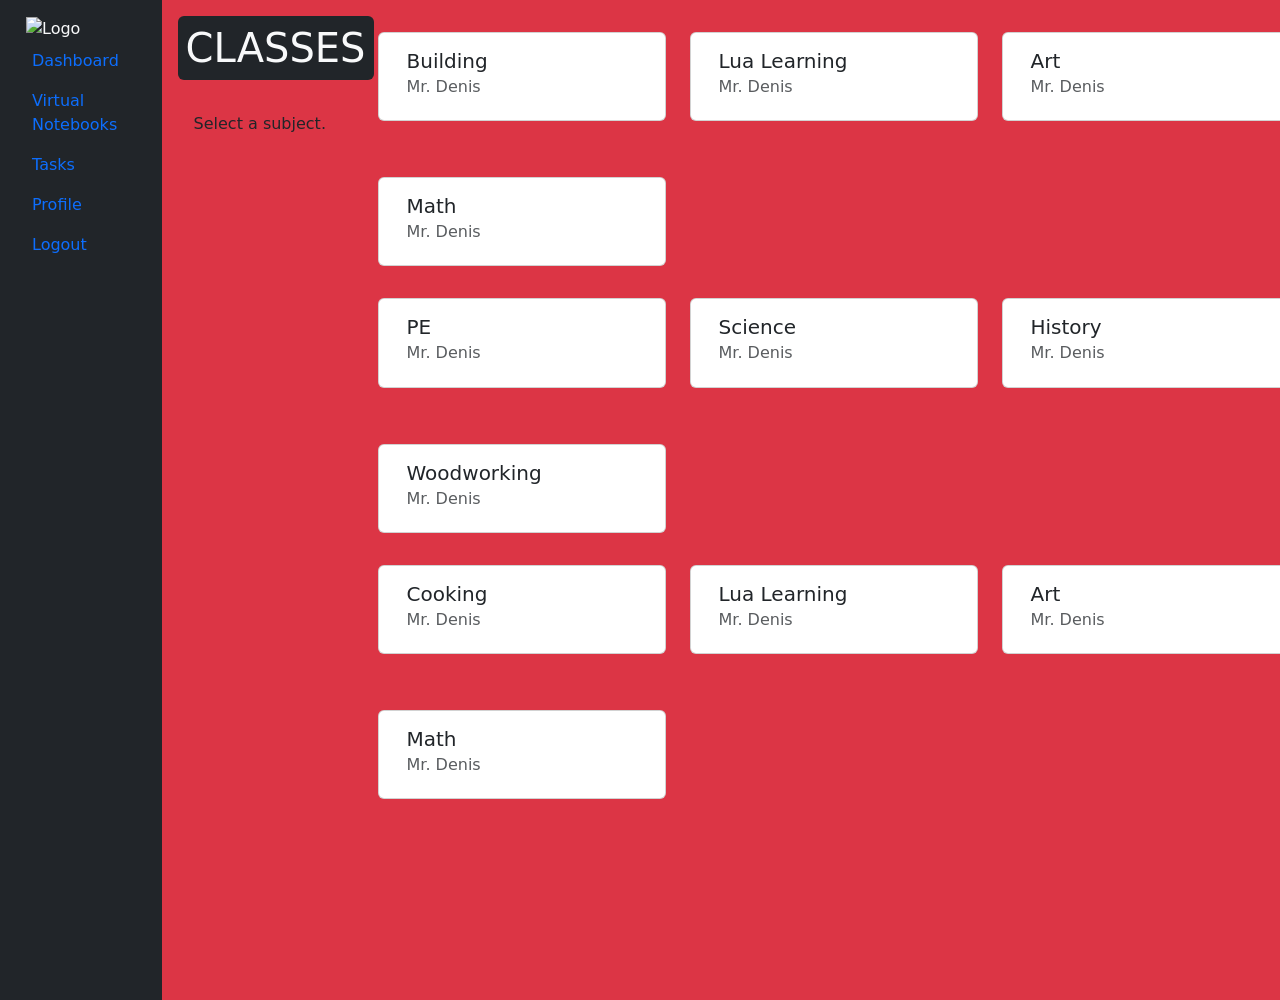
==== index.html @ 96ff3b36 "update" ====
<!DOCTYPE html>
<html lang="en">
<head>
    <meta charset="UTF-8">
    <meta name="viewport" content="width=device-width, initial-scale=1.0">
    <title>Document</title>
        <link href="https://cdn.jsdelivr.net/npm/bootstrap@5.3.8/dist/css/bootstrap.min.css" rel="stylesheet" integrity="sha384-sRIl4kxILFvY47J16cr9ZwB07vP4J8+LH7qKQnuqkuIAvNWLzeN8tE5YBujZqJLB" crossorigin="anonymous">
    <script src="https://cdn.jsdelivr.net/npm/bootstrap@5.3.8/dist/js/bootstrap.bundle.min.js" integrity="sha384-FKyoEForCGlyvwx9Hj09JcYn3nv7wiPVlz7YYwJrWVcXK/BmnVDxM+D2scQbITxI" crossorigin="anonymous"></script>
    <link rel="stylesheet" href="styles.css">
</head>
<body>
    <div class="d-flex bg-danger main-layout">
        <!-- Col 1 -->
        <div class="col1 bg-dark text-light p-3">
            <img class="logo" alt="Logo" src="https://cdn2.steamgriddb.com/logo/bdc163b2e233eaf36e67d2fa2531bb75.png">
            <ul class="nav flex-column">
                <li class="nav-item">
                    <a class="nav-link" href="#">Dashboard</a>
                </li>
                <li class="nav-item">
                    <a class="nav-link" href="#">Virtual Notebooks</a>
                </li>
                <li class="nav-item">
                    <a class="nav-link" href="#">Tasks</a>
                </li>
                <li class="nav-item">
                    <a class="nav-link" href="#">Profile</a>
                </li>
                <li class="nav-item">
                    <a class="nav-link" href="#">Logout</a>
                </li>
            </ul>
        </div> 
          <!-- Col 2 -->
        <div class="div mr-3">
            <h1 class="title p-2 bg-dark rounded text-light m-3">CLASSES</h1>
            <p class="p-3 m-3">Select a subject.</p>
        </div>
            <!-- Col 3 -->
        <div class="vn gap-3 mt-3 ml-3">

            <div class="row gap-4">

            <div class="card d-flex mt-3 mb-3" style="width: 18rem;">
                <div class="card-body">
                    <h5 class="card-title">Building</h5>
                    <h6 class="card-subtitle mb-2 text-muted">Mr. Denis</h6>
                </div>
            </div>
        
            <div class="card d-flex mt-3 mb-3" style="width: 18rem;">
                <div class="card-body">
                    <h5 class="card-title">Lua Learning</h5>
                    <h6 class="card-subtitle mb-2 text-muted">Mr. Denis</h6>
                </div>
            </div>

            <div class="card d-flex mt-3 mb-3" style="width: 18rem;">
                <div class="card-body">
                    <h5 class="card-title">Art</h5>
                    <h6 class="card-subtitle mb-2 text-muted">Mr. Denis</h6>
                </div>
            </div>

            <div class="card d-flex mt-3 mb-3" style="width: 18rem;">
                <div class="card-body">
                    <h5 class="card-title">Math</h5>
                    <h6 class="card-subtitle mb-2 text-muted">Mr. Denis</h6>
                </div>
            </div>
            </div>
            
            <div class="row row2 gap-4">
                
            <div class="card d-flex mt-3 mb-3" style="width: 18rem;">
                <div class="card-body">
                    <h5 class="card-title">PE</h5>
                    <h6 class="card-subtitle mb-2 text-muted">Mr. Denis</h6>
                </div>
            </div>
        
            <div class="card d-flex mt-3 mb-3" style="width: 18rem;">
                <div class="card-body">
                    <h5 class="card-title">Science</h5>
                    <h6 class="card-subtitle mb-2 text-muted">Mr. Denis</h6>
                </div>
            </div>

            <div class="card d-flex mt-3 mb-3" style="width: 18rem;">
                <div class="card-body">
                    <h5 class="card-title">History</h5>
                    <h6 class="card-subtitle mb-2 text-muted">Mr. Denis</h6>
                </div>
            </div>

            <div class="card d-flex mt-3 mb-3" style="width: 18rem;">
                <div class="card-body">
                    <h5 class="card-title">Woodworking</h5>
                    <h6 class="card-subtitle mb-2 text-muted">Mr. Denis</h6>
                </div>
            </div>
            </div>

            <div class="row row3 gap-4">
                
            <div class="card d-flex mt-3 mb-3" style="width: 18rem;">
                <div class="card-body">
                    <h5 class="card-title">Cooking</h5>
                    <h6 class="card-subtitle mb-2 text-muted">Mr. Denis</h6>
                </div>
            </div>
        
            <div class="card d-flex mt-3 mb-3" style="width: 18rem;">
                <div class="card-body">
                    <h5 class="card-title">Lua Learning</h5>
                    <h6 class="card-subtitle mb-2 text-muted">Mr. Denis</h6>
                </div>
            </div>

            <div class="card d-flex mt-3 mb-3" style="width: 18rem;">
                <div class="card-body">
                    <h5 class="card-title">Art</h5>
                    <h6 class="card-subtitle mb-2 text-muted">Mr. Denis</h6>
                </div>
            </div>

            <div class="card d-flex mt-3 mb-3" style="width: 18rem;">
                <div class="card-body">
                    <h5 class="card-title">Math</h5>
                    <h6 class="card-subtitle mb-2 text-muted">Mr. Denis</h6>
                </div>
            </div>
            </div>

        </div>
    </div>
    <script src="main.js"></script>
</body>
</html>
---- styles.css ----
.logo{
    width: 100px;
    margin-left: 10px;
}

ul {
  list-style-type: none;
  padding: 0;
  margin: 0;
}
.main-layout {
    height: 1000px;
}
.col1{
    height: 1000px;
}
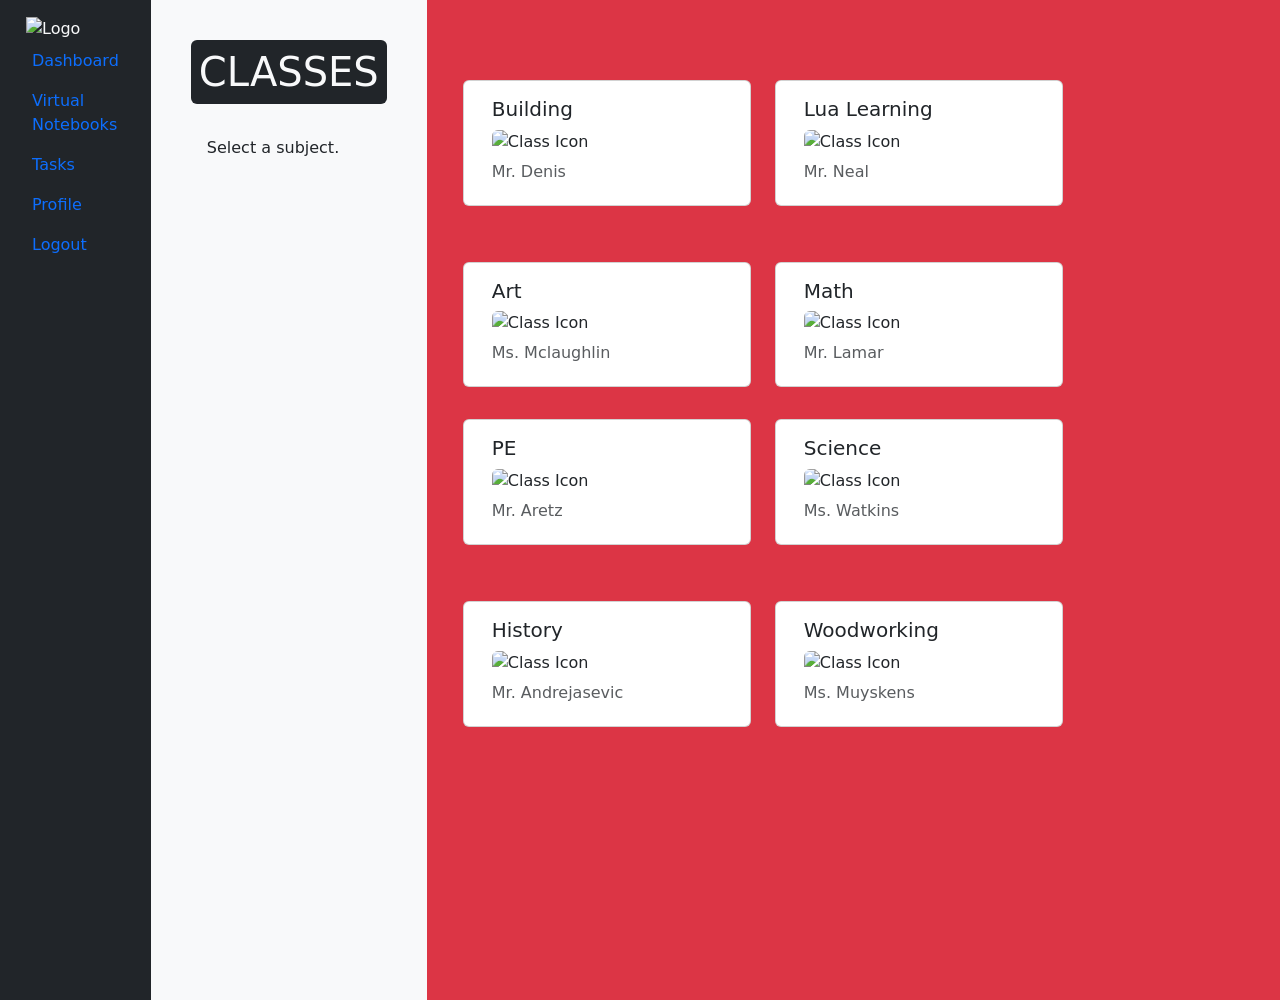
==== commit 48653167: "SUPER MEGA UPDATE OOOOOOOOO" ====
--- a/index.html
+++ b/index.html
@@ -3,7 +3,7 @@
 <head>
     <meta charset="UTF-8">
     <meta name="viewport" content="width=device-width, initial-scale=1.0">
-    <title>Document</title>
+    <title>Skills Test</title>
         <link href="https://cdn.jsdelivr.net/npm/bootstrap@5.3.8/dist/css/bootstrap.min.css" rel="stylesheet" integrity="sha384-sRIl4kxILFvY47J16cr9ZwB07vP4J8+LH7qKQnuqkuIAvNWLzeN8tE5YBujZqJLB" crossorigin="anonymous">
     <script src="https://cdn.jsdelivr.net/npm/bootstrap@5.3.8/dist/js/bootstrap.bundle.min.js" integrity="sha384-FKyoEForCGlyvwx9Hj09JcYn3nv7wiPVlz7YYwJrWVcXK/BmnVDxM+D2scQbITxI" crossorigin="anonymous"></script>
     <link rel="stylesheet" href="styles.css">
@@ -32,40 +32,44 @@
             </ul>
         </div> 
           <!-- Col 2 -->
-        <div class="div mr-3">
+        <div class="div p-4 bg-light">
             <h1 class="title p-2 bg-dark rounded text-light m-3">CLASSES</h1>
             <p class="p-3 m-3">Select a subject.</p>
         </div>
             <!-- Col 3 -->
-        <div class="vn gap-3 mt-3 ml-3">
+        <div class="vn gap-3 mt-3 p-5">
 
             <div class="row gap-4">
 
             <div class="card d-flex mt-3 mb-3" style="width: 18rem;">
                 <div class="card-body">
                     <h5 class="card-title">Building</h5>
-                    <h6 class="card-subtitle mb-2 text-muted">Mr. Denis</h6>
+                    <img class="card-img-top rounded" alt="Class Icon" src="https://static.wikia.nocookie.net/roblox/images/2/20/Content_deleted_builderman.png/revision/latest?cb=20171229173927">
+                    <h6 class="card-subtitle mb-2 text-muted mt-2">Mr. Denis</h6>
                 </div>
             </div>
         
             <div class="card d-flex mt-3 mb-3" style="width: 18rem;">
                 <div class="card-body">
                     <h5 class="card-title">Lua Learning</h5>
-                    <h6 class="card-subtitle mb-2 text-muted">Mr. Denis</h6>
+                    <img class="card-img-top rounded" alt="Class Icon" src="https://static.wikia.nocookie.net/roblox/images/8/85/Lua_language.png/revision/latest/scale-to-width-down/900?cb=20211107010141">
+                    <h6 class="card-subtitle mb-2 text-muted mt-2">Mr. Neal</h6>
                 </div>
             </div>
 
             <div class="card d-flex mt-3 mb-3" style="width: 18rem;">
                 <div class="card-body">
                     <h5 class="card-title">Art</h5>
-                    <h6 class="card-subtitle mb-2 text-muted">Mr. Denis</h6>
+                    <img class="card-img-top rounded" alt="Class Icon" src="https://tr.rbxcdn.com/180DAY-2a9af7418ae46c8e56617741c3dde0c0/420/420/Gear/Png/noFilters">
+                    <h6 class="card-subtitle mb-2 text-muted mt-2">Ms. Mclaughlin</h6>
                 </div>
             </div>
 
             <div class="card d-flex mt-3 mb-3" style="width: 18rem;">
                 <div class="card-body">
                     <h5 class="card-title">Math</h5>
-                    <h6 class="card-subtitle mb-2 text-muted">Mr. Denis</h6>
+                    <img class="card-img-top rounded" alt="Class Icon" src="https://static.wikia.nocookie.net/roblox/images/6/60/Math_Textbook.png/revision/latest?cb=20190110153632">
+                    <h6 class="card-subtitle mb-2 text-muted mt-2">Mr. Lamar</h6>
                 </div>
             </div>
             </div>
@@ -75,63 +79,35 @@
             <div class="card d-flex mt-3 mb-3" style="width: 18rem;">
                 <div class="card-body">
                     <h5 class="card-title">PE</h5>
-                    <h6 class="card-subtitle mb-2 text-muted">Mr. Denis</h6>
+                    <img class="card-img-top rounded" alt="Class Icon" src="https://static.wikia.nocookie.net/roblox/images/0/08/Mean_Eggstructor.png/revision/latest?cb=20200531115425">
+                    <h6 class="card-subtitle mb-2 text-muted mt-2">Mr. Aretz</h6>
                 </div>
             </div>
         
             <div class="card d-flex mt-3 mb-3" style="width: 18rem;">
                 <div class="card-body">
                     <h5 class="card-title">Science</h5>
-                    <h6 class="card-subtitle mb-2 text-muted">Mr. Denis</h6>
+                    <img class="card-img-top rounded" alt="Class Icon" src="https://static.wikia.nocookie.net/roblox/images/4/46/Head_in_a_Test_Tube.png/revision/latest/thumbnail/width/360/height/450?cb=20170924062305">
+                    <h6 class="card-subtitle mb-2 text-muted mt-2">Ms. Watkins</h6>
                 </div>
             </div>
 
             <div class="card d-flex mt-3 mb-3" style="width: 18rem;">
                 <div class="card-body">
                     <h5 class="card-title">History</h5>
-                    <h6 class="card-subtitle mb-2 text-muted">Mr. Denis</h6>
+                    <img class="card-img-top rounded" alt="Class Icon" src="https://static.wikia.nocookie.net/roblox/images/2/2c/History_of_ROBLOX_Volume_I.png/revision/latest?cb=20180815192510">
+                    <h6 class="card-subtitle mb-2 text-muted mt-2">Mr. Andrejasevic</h6>
                 </div>
             </div>
 
             <div class="card d-flex mt-3 mb-3" style="width: 18rem;">
                 <div class="card-body">
                     <h5 class="card-title">Woodworking</h5>
-                    <h6 class="card-subtitle mb-2 text-muted">Mr. Denis</h6>
+                    <img class="card-img-top rounded" alt="Class Icon" src="https://tr.rbxcdn.com/180DAY-4b0fd36bf0663a04a34ad122d5dea8fa/420/420/WaistAccessory/Webp/noFilter">
+                    <h6 class="card-subtitle mb-2 text-muted mt-2">Ms. Muyskens</h6>
                 </div>
             </div>
             </div>
-
-            <div class="row row3 gap-4">
-                
-            <div class="card d-flex mt-3 mb-3" style="width: 18rem;">
-                <div class="card-body">
-                    <h5 class="card-title">Cooking</h5>
-                    <h6 class="card-subtitle mb-2 text-muted">Mr. Denis</h6>
-                </div>
-            </div>
-        
-            <div class="card d-flex mt-3 mb-3" style="width: 18rem;">
-                <div class="card-body">
-                    <h5 class="card-title">Lua Learning</h5>
-                    <h6 class="card-subtitle mb-2 text-muted">Mr. Denis</h6>
-                </div>
-            </div>
-
-            <div class="card d-flex mt-3 mb-3" style="width: 18rem;">
-                <div class="card-body">
-                    <h5 class="card-title">Art</h5>
-                    <h6 class="card-subtitle mb-2 text-muted">Mr. Denis</h6>
-                </div>
-            </div>
-
-            <div class="card d-flex mt-3 mb-3" style="width: 18rem;">
-                <div class="card-body">
-                    <h5 class="card-title">Math</h5>
-                    <h6 class="card-subtitle mb-2 text-muted">Mr. Denis</h6>
-                </div>
-            </div>
-            </div>
-
         </div>
     </div>
     <script src="main.js"></script>
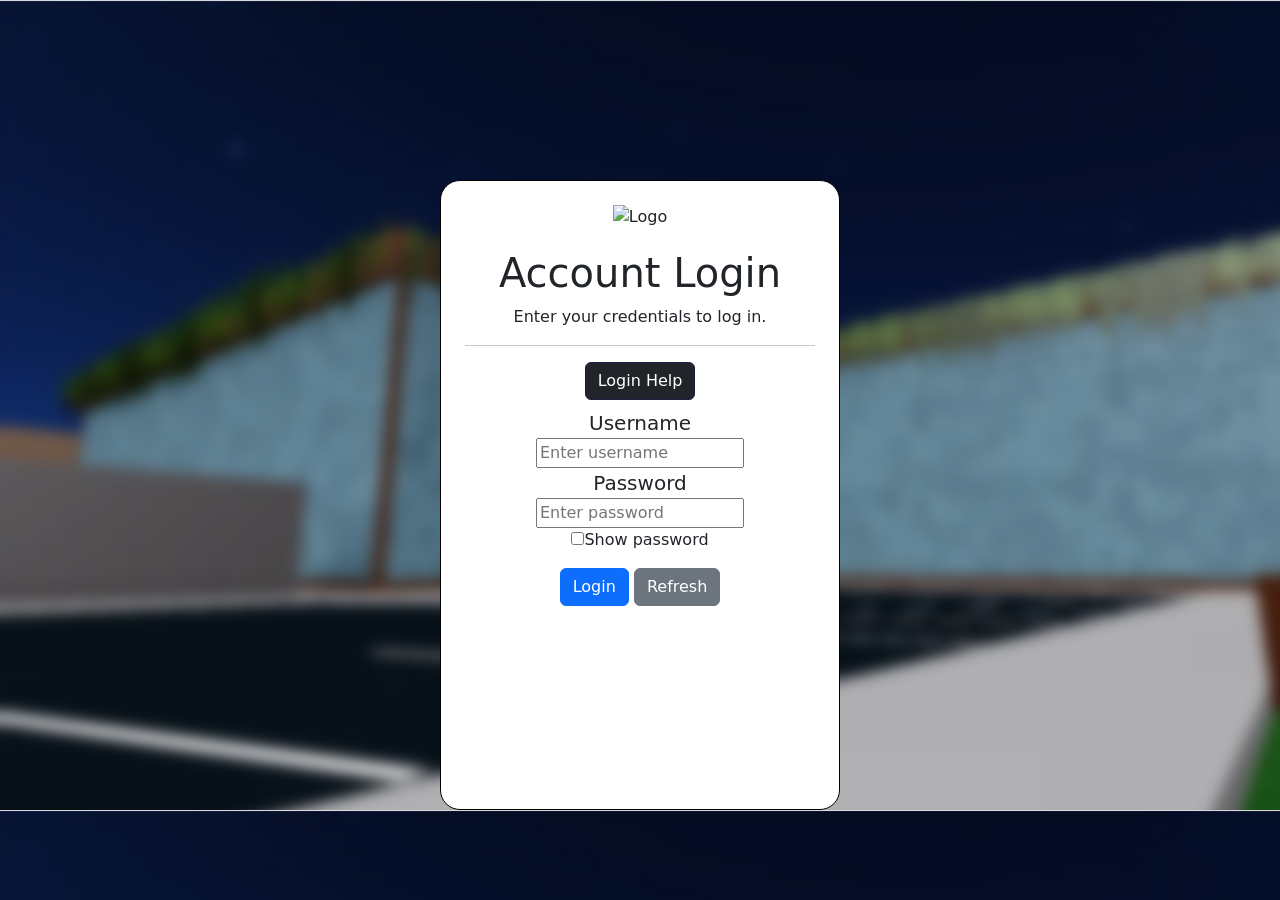
==== commit a861eace: "ikalawang update" ====
--- a/index.html
+++ b/index.html
@@ -3,113 +3,28 @@
 <head>
     <meta charset="UTF-8">
     <meta name="viewport" content="width=device-width, initial-scale=1.0">
-    <title>Skills Test</title>
-        <link href="https://cdn.jsdelivr.net/npm/bootstrap@5.3.8/dist/css/bootstrap.min.css" rel="stylesheet" integrity="sha384-sRIl4kxILFvY47J16cr9ZwB07vP4J8+LH7qKQnuqkuIAvNWLzeN8tE5YBujZqJLB" crossorigin="anonymous">
+    <title>login</title>
+    <link href="https://cdn.jsdelivr.net/npm/bootstrap@5.3.8/dist/css/bootstrap.min.css" rel="stylesheet" integrity="sha384-sRIl4kxILFvY47J16cr9ZwB07vP4J8+LH7qKQnuqkuIAvNWLzeN8tE5YBujZqJLB" crossorigin="anonymous">
     <script src="https://cdn.jsdelivr.net/npm/bootstrap@5.3.8/dist/js/bootstrap.bundle.min.js" integrity="sha384-FKyoEForCGlyvwx9Hj09JcYn3nv7wiPVlz7YYwJrWVcXK/BmnVDxM+D2scQbITxI" crossorigin="anonymous"></script>
-    <link rel="stylesheet" href="styles.css">
+    <link rel="stylesheet" href="loginstyles.css">
 </head>
 <body>
-    <div class="d-flex bg-danger main-layout">
-        <!-- Col 1 -->
-        <div class="col1 bg-dark text-light p-3">
-            <img class="logo" alt="Logo" src="https://cdn2.steamgriddb.com/logo/bdc163b2e233eaf36e67d2fa2531bb75.png">
-            <ul class="nav flex-column">
-                <li class="nav-item">
-                    <a class="nav-link" href="#">Dashboard</a>
-                </li>
-                <li class="nav-item">
-                    <a class="nav-link" href="#">Virtual Notebooks</a>
-                </li>
-                <li class="nav-item">
-                    <a class="nav-link" href="#">Tasks</a>
-                </li>
-                <li class="nav-item">
-                    <a class="nav-link" href="#">Profile</a>
-                </li>
-                <li class="nav-item">
-                    <a class="nav-link" href="#">Logout</a>
-                </li>
-            </ul>
-        </div> 
-          <!-- Col 2 -->
-        <div class="div p-4 bg-light">
-            <h1 class="title p-2 bg-dark rounded text-light m-3">CLASSES</h1>
-            <p class="p-3 m-3">Select a subject.</p>
-        </div>
-            <!-- Col 3 -->
-        <div class="vn gap-3 mt-3 p-5">
-
-            <div class="row gap-4">
-
-            <div class="card d-flex mt-3 mb-3" style="width: 18rem;">
-                <div class="card-body">
-                    <h5 class="card-title">Building</h5>
-                    <img class="card-img-top rounded" alt="Class Icon" src="https://static.wikia.nocookie.net/roblox/images/2/20/Content_deleted_builderman.png/revision/latest?cb=20171229173927">
-                    <h6 class="card-subtitle mb-2 text-muted mt-2">Mr. Denis</h6>
-                </div>
+    <div class="container mt-10 p-4">
+        <img class="logo" alt="Logo" src="https://cdn2.steamgriddb.com/logo/bdc163b2e233eaf36e67d2fa2531bb75.png">
+        <h1>Account Login</h1>
+        <p>Enter your credentials to log in.</p><hr>
+        <button class="btn btn-dark mb-2" onclick="showLoginHelp()">Login Help</button>
+            <div class="container2">
+                <label>Username</label>
+                <input type="text" id="usernameInp" placeholder="Enter username"><br>
+                <label>Password</label>
+                <input type="password" id="passwordInp" placeholder="Enter password"> <br>
+                <input type="checkbox" id="visiblePass" onchange="toggleVisi()">Show password
+                <p id="loginMessage"></p>
+                <button class="btn btn-primary" onclick="login()">Login</button>
+                <button class="btn btn-secondary" onclick="window.location.reload()">Refresh</button>
             </div>
-        
-            <div class="card d-flex mt-3 mb-3" style="width: 18rem;">
-                <div class="card-body">
-                    <h5 class="card-title">Lua Learning</h5>
-                    <img class="card-img-top rounded" alt="Class Icon" src="https://static.wikia.nocookie.net/roblox/images/8/85/Lua_language.png/revision/latest/scale-to-width-down/900?cb=20211107010141">
-                    <h6 class="card-subtitle mb-2 text-muted mt-2">Mr. Neal</h6>
-                </div>
-            </div>
-
-            <div class="card d-flex mt-3 mb-3" style="width: 18rem;">
-                <div class="card-body">
-                    <h5 class="card-title">Art</h5>
-                    <img class="card-img-top rounded" alt="Class Icon" src="https://tr.rbxcdn.com/180DAY-2a9af7418ae46c8e56617741c3dde0c0/420/420/Gear/Png/noFilters">
-                    <h6 class="card-subtitle mb-2 text-muted mt-2">Ms. Mclaughlin</h6>
-                </div>
-            </div>
-
-            <div class="card d-flex mt-3 mb-3" style="width: 18rem;">
-                <div class="card-body">
-                    <h5 class="card-title">Math</h5>
-                    <img class="card-img-top rounded" alt="Class Icon" src="https://static.wikia.nocookie.net/roblox/images/6/60/Math_Textbook.png/revision/latest?cb=20190110153632">
-                    <h6 class="card-subtitle mb-2 text-muted mt-2">Mr. Lamar</h6>
-                </div>
-            </div>
-            </div>
-            
-            <div class="row row2 gap-4">
-                
-            <div class="card d-flex mt-3 mb-3" style="width: 18rem;">
-                <div class="card-body">
-                    <h5 class="card-title">PE</h5>
-                    <img class="card-img-top rounded" alt="Class Icon" src="https://static.wikia.nocookie.net/roblox/images/0/08/Mean_Eggstructor.png/revision/latest?cb=20200531115425">
-                    <h6 class="card-subtitle mb-2 text-muted mt-2">Mr. Aretz</h6>
-                </div>
-            </div>
-        
-            <div class="card d-flex mt-3 mb-3" style="width: 18rem;">
-                <div class="card-body">
-                    <h5 class="card-title">Science</h5>
-                    <img class="card-img-top rounded" alt="Class Icon" src="https://static.wikia.nocookie.net/roblox/images/4/46/Head_in_a_Test_Tube.png/revision/latest/thumbnail/width/360/height/450?cb=20170924062305">
-                    <h6 class="card-subtitle mb-2 text-muted mt-2">Ms. Watkins</h6>
-                </div>
-            </div>
-
-            <div class="card d-flex mt-3 mb-3" style="width: 18rem;">
-                <div class="card-body">
-                    <h5 class="card-title">History</h5>
-                    <img class="card-img-top rounded" alt="Class Icon" src="https://static.wikia.nocookie.net/roblox/images/2/2c/History_of_ROBLOX_Volume_I.png/revision/latest?cb=20180815192510">
-                    <h6 class="card-subtitle mb-2 text-muted mt-2">Mr. Andrejasevic</h6>
-                </div>
-            </div>
-
-            <div class="card d-flex mt-3 mb-3" style="width: 18rem;">
-                <div class="card-body">
-                    <h5 class="card-title">Woodworking</h5>
-                    <img class="card-img-top rounded" alt="Class Icon" src="https://tr.rbxcdn.com/180DAY-4b0fd36bf0663a04a34ad122d5dea8fa/420/420/WaistAccessory/Webp/noFilter">
-                    <h6 class="card-subtitle mb-2 text-muted mt-2">Ms. Muyskens</h6>
-                </div>
-            </div>
-            </div>
-        </div>
     </div>
-    <script src="main.js"></script>
+    <script src="login.js"></script>
 </body>
 </html>
--- a/loginstyles.css
+++ b/loginstyles.css
@@ -0,0 +1,27 @@
+body{
+    background-image: url(bg.png);
+    background-size: cover;
+}
+.btn-dark{
+    border: 1px solid #1b1d45;
+    font-size: 16px;
+}
+.container{
+    width: 400px;
+    height: 630px;
+    margin: auto;
+    border: 1px solid #000;
+    border-radius: 20px;
+    margin-top: 180px;
+    background-color: white;
+    text-align: center;
+}
+label{
+    font-size: 20px;
+    display: block;
+}
+.logo{
+    width: 150px;
+    height: auto;
+    margin-bottom: 20px;
+}
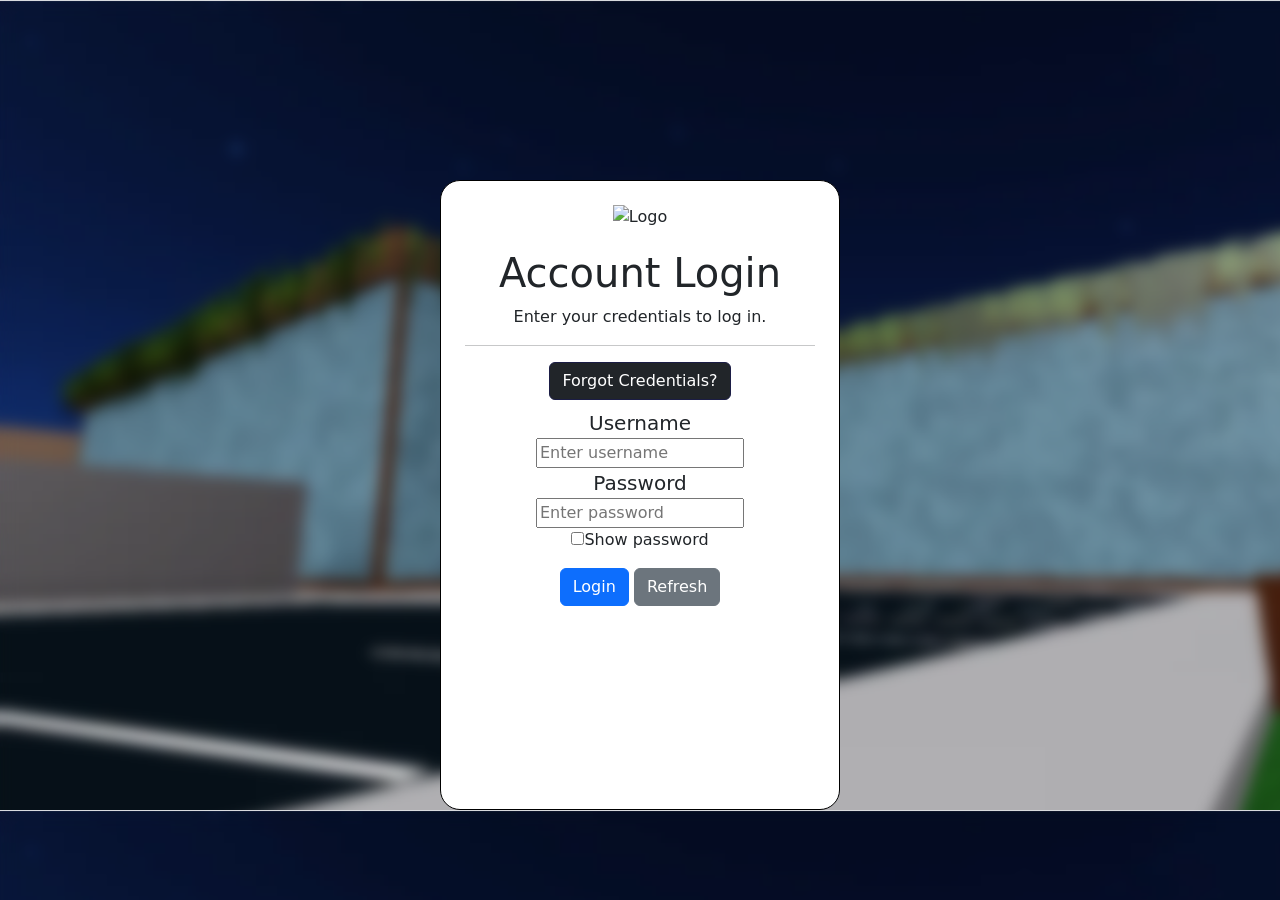
==== commit 1916d37f: "small fix" ====
--- a/index.html
+++ b/index.html
@@ -13,7 +13,7 @@
         <img class="logo" alt="Logo" src="https://cdn2.steamgriddb.com/logo/bdc163b2e233eaf36e67d2fa2531bb75.png">
         <h1>Account Login</h1>
         <p>Enter your credentials to log in.</p><hr>
-        <button class="btn btn-dark mb-2" onclick="showLoginHelp()">Login Help</button>
+        <button class="btn btn-dark mb-2" onclick="showLoginHelp()">Forgot Credentials?</button>
             <div class="container2">
                 <label>Username</label>
                 <input type="text" id="usernameInp" placeholder="Enter username"><br>
